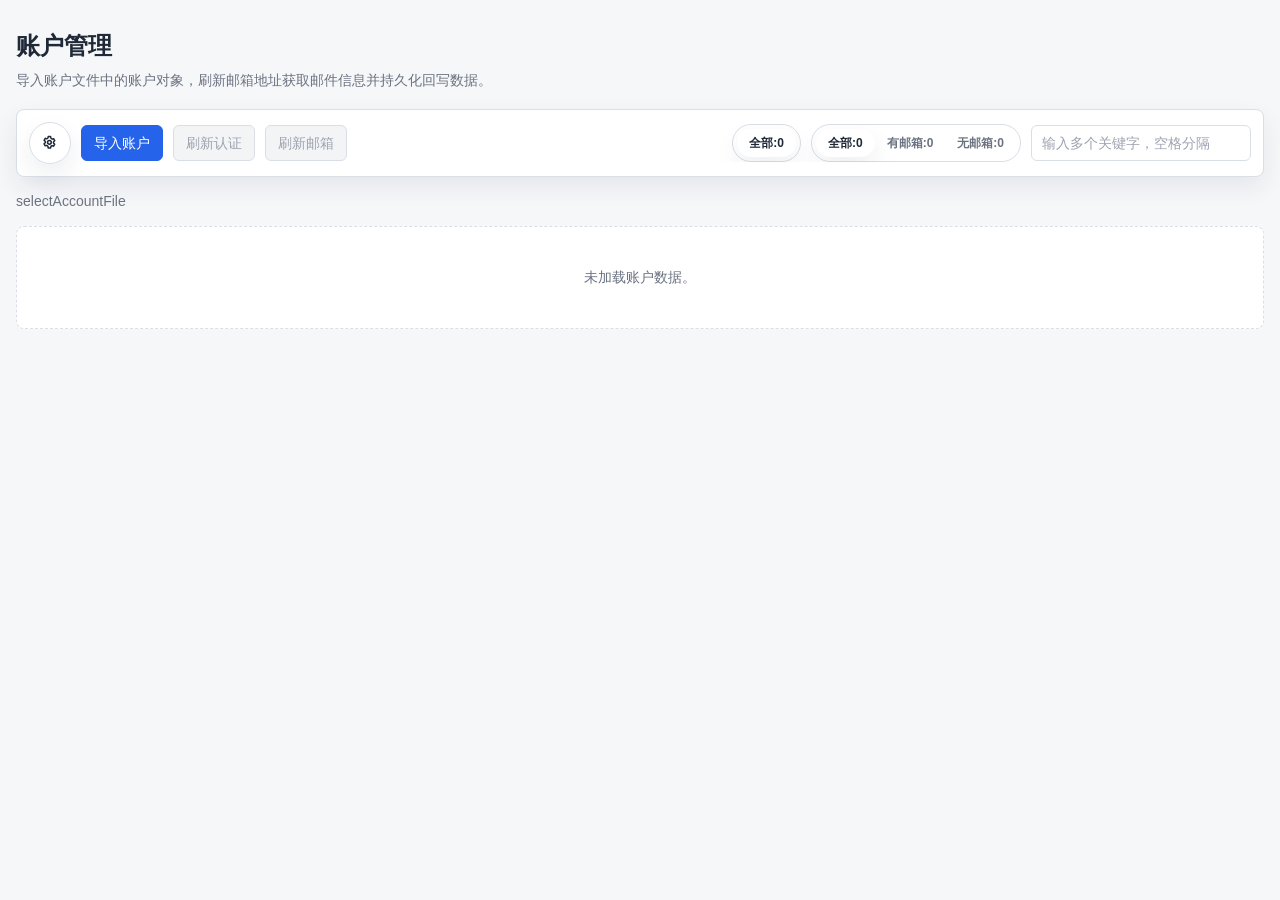
==== web/index.html @ 4b4b17c7 "init" ====
<!doctype html>
<html lang="zh-CN">
<head>
  <meta charset="utf-8">
  <meta name="viewport" content="width=device-width, initial-scale=1">
  <title>账户管理</title>
  <link rel="icon" type="image/svg+xml" href="data:image/svg+xml,%3Csvg%20xmlns%3D%22http%3A%2F%2Fwww.w3.org%2F2000%2Fsvg%22%20xmlns%3Axlink%3D%22http%3A%2F%2Fwww.w3.org%2F1999%2Fxlink%22%20aria-hidden%3D%22true%22%20role%3D%22img%22%20class%3D%22iconify%20iconify--logos%22%20width%3D%2231.88%22%20height%3D%2232%22%20preserveAspectRatio%3D%22xMidYMid%20meet%22%20viewBox%3D%220%200%20256%20257%22%3E%3Cdefs%3E%3ClinearGradient%20id%3D%22IconifyId1813088fe1fbc01fb466%22%20x1%3D%22-.828%25%22%20x2%3D%2257.636%25%22%20y1%3D%227.652%25%22%20y2%3D%2278.411%25%22%3E%3Cstop%20offset%3D%220%25%22%20stop-color%3D%22%2341D1FF%22%3E%3C%2Fstop%3E%3Cstop%20offset%3D%22100%25%22%20stop-color%3D%22%23BD34FE%22%3E%3C%2Fstop%3E%3C%2FlinearGradient%3E%3ClinearGradient%20id%3D%22IconifyId1813088fe1fbc01fb467%22%20x1%3D%2243.376%25%22%20x2%3D%2250.316%25%22%20y1%3D%222.242%25%22%20y2%3D%2289.03%25%22%3E%3Cstop%20offset%3D%220%25%22%20stop-color%3D%22%23FFEA83%22%3E%3C%2Fstop%3E%3Cstop%20offset%3D%228.333%25%22%20stop-color%3D%22%23FFDD35%22%3E%3C%2Fstop%3E%3Cstop%20offset%3D%22100%25%22%20stop-color%3D%22%23FFA800%22%3E%3C%2Fstop%3E%3C%2FlinearGradient%3E%3C%2Fdefs%3E%3Cpath%20fill%3D%22url(%23IconifyId1813088fe1fbc01fb466)%22%20d%3D%22M255.153%2037.938L134.897%20252.976c-2.483%204.44-8.862%204.466-11.382.048L.875%2037.958c-2.746-4.814%201.371-10.646%206.827-9.67l120.385%2021.517a6.537%206.537%200%200%200%202.322-.004l117.867-21.483c5.438-.991%209.574%204.796%206.877%209.62Z%22%3E%3C%2Fpath%3E%3Cpath%20fill%3D%22url(%23IconifyId1813088fe1fbc01fb467)%22%20d%3D%22M185.432.063L96.44%2017.501a3.268%203.268%200%200%200-2.634%203.014l-5.474%2092.456a3.268%203.268%200%200%200%203.997%203.378l24.777-5.718c2.318-.535%204.413%201.507%203.936%203.838l-7.361%2036.047c-.495%202.426%201.782%204.5%204.151%203.78l15.304-4.649c2.372-.72%204.652%201.36%204.15%203.788l-11.698%2056.621c-.732%203.542%203.979%205.473%205.943%202.437l1.313-2.028l72.516-144.72c1.215-2.423-.88-5.186-3.54-4.672l-25.505%204.922c-2.396.462-4.435-1.77-3.759-4.114l16.646-57.705c.677-2.35-1.37-4.583-3.769-4.113Z%22%3E%3C%2Fpath%3E%3C%2Fsvg%3E">
  <link rel="stylesheet" href="styles.css">
</head>
<body>
  <main class="page">
    <div class="topbar">
      <div>
        <div class="title-row">
          <h1 id="pageTitle">账户管理</h1>
        </div>
        <p id="pageSubtitle" class="subtitle">导入账户文件中的账户对象，刷新邮箱地址获取邮件信息并持久化回写数据。</p>
      </div>
    </div>

    <section class="toolbar" aria-label="操作栏">
      <div id="settingsWrap" class="settings-wrap">
        <button id="settingsBtn" class="settings-btn" type="button" aria-expanded="false" aria-controls="settingsPanel" aria-label="Settings" title="Settings">
          <svg class="settings-icon" viewBox="0 0 24 24" aria-hidden="true">
            <path d="M9.7 3.4 9.3 5a1.8 1.8 0 0 1-2.1 1.2l-1.6-.4-1.5 2.6 1.2 1.1a1.8 1.8 0 0 1 0 2.6l-1.2 1.1 1.5 2.6 1.6-.4A1.8 1.8 0 0 1 9.3 17l.4 1.6h3l.4-1.6a1.8 1.8 0 0 1 2.1-1.2l1.6.4 1.5-2.6-1.2-1.1a1.8 1.8 0 0 1 0-2.6l1.2-1.1-1.5-2.6-1.6.4A1.8 1.8 0 0 1 13.1 5l-.4-1.6h-3Z"></path>
            <circle cx="11.2" cy="11" r="2.5"></circle>
          </svg>
        </button>
        <div id="settingsPanel" class="settings-panel hidden" role="dialog" aria-labelledby="settingsPanelTitle" aria-hidden="true">
          <p id="settingsPanelTitle" class="settings-title">设置</p>
          <p id="accountFieldsTitle" class="settings-section-title">账户字段</p>
          <div class="account-fields-grid">
            <label class="settings-field" for="emailFieldInput">
              <span id="emailFieldLabel">邮箱字段</span>
              <input id="emailFieldInput" class="search-input" type="text" placeholder="email">
            </label>
            <label class="settings-field" for="passwordFieldInput">
              <span id="passwordFieldLabel">密码字段</span>
              <input id="passwordFieldInput" class="search-input" type="text" placeholder="password">
            </label>
            <label class="settings-field" for="mailboxUrlFieldInput">
              <span id="mailboxUrlFieldLabel">邮箱地址字段</span>
              <input id="mailboxUrlFieldInput" class="search-input" type="text" placeholder="mailbox_url">
            </label>
          </div>
        </div>
      </div>
      <button id="openFileBtn" class="primary" type="button">导入账户</button>
      <input id="fileInput" class="hidden" type="file">
      <button id="reloadFileBtn" type="button" disabled>刷新认证</button>
      <button id="refreshBtn" type="button" disabled>刷新邮箱</button>
      <div class="query-controls">
        <div id="statusFilter" class="segmented-control status-filter" role="group" aria-label="认证状态">
          <button class="segmented-option status-filter-option is-active" type="button" data-status-filter="all" aria-pressed="true">全部</button>
        </div>
        <div id="mailboxFilter" class="segmented-control mailbox-filter" role="group" aria-label="Mailbox filter">
          <button class="segmented-option mailbox-filter-option is-active" type="button" data-mailbox-filter="all" aria-pressed="true">全部</button>
          <button class="segmented-option mailbox-filter-option" type="button" data-mailbox-filter="with" aria-pressed="false">有邮箱</button>
          <button class="segmented-option mailbox-filter-option" type="button" data-mailbox-filter="without" aria-pressed="false">无邮箱</button>
        </div>
        <label class="field search-field" for="searchInput">
          <input id="searchInput" class="search-input" type="search" placeholder="输入多个关键字，空格分隔">
        </label>
      </div>
    </section>

    <div class="message-row">
      <p id="message" class="message">请选择账户文件。</p>
    </div>

    <section id="emptyState" class="empty">
      未加载账户数据。
    </section>

    <section id="tableShell" class="table-shell hidden" aria-label="账户邮件信息表格">
      <table>
        <colgroup>
          <col class="col-email">
          <col class="col-password">
          <col class="col-mail-info">
          <col class="col-auth-status">
          <col class="col-auth-status-msg">
          <col class="col-action">
        </colgroup>
        <thead>
          <tr>
            <th id="emailHeader">邮箱</th>
            <th id="passwordHeader">密码</th>
            <th id="mailInfoHeader">邮件主题 / UTC+8</th>
            <th id="authStatusHeader">认证状态</th>
            <th id="authDescriptionHeader">描述</th>
            <th id="actionsHeader">操作</th>
          </tr>
        </thead>
        <tbody id="accountRows"></tbody>
      </table>
    </section>
  </main>

  <script src="app.js"></script>
</body>
</html>
---- web/styles.css ----
:root {
      color-scheme: light;
      --bg: #f6f7f9;
      --panel: #ffffff;
      --text: #1f2937;
      --muted: #6b7280;
      --line: #d9dee7;
      --line-strong: #aeb8c8;
      --primary: #2563eb;
      --primary-dark: #1d4ed8;
      --success: #16803c;
      --warning: #a15c07;
      --danger: #b42318;
      --hover-bg: #f3f4f6;
      --disabled-bg: #f3f4f6;
      --disabled-text: #9ca3af;
      --input-bg: #ffffff;
      --table-head-bg: #f9fafb;
      --group-date-bg: #eaf4ff;
      --code-bg: #eef2ff;
      --code-text: #25337a;
      --control-bg: rgba(255, 255, 255, 0.88);
      --control-active-bg: #ffffff;
      --copy-bg: #f9fafb;
      --copy-hover-bg: #eef2f7;
      --login-line: #bfdbfe;
      --login-bg: #eff6ff;
      --login-hover-bg: #dbeafe;
      --mail-line: #bbf7d0;
      --mail-hover-line: #10b981;
      --mail-bg: #ecfdf5;
      --mail-hover-bg: #d1fae5;
      --shadow: 0 10px 24px rgba(28, 39, 60, 0.08);
    }

    :root[data-theme="dark"] {
      color-scheme: dark;
      --bg: #111827;
      --panel: #1f2937;
      --text: #f3f4f6;
      --muted: #a4adbb;
      --line: #374151;
      --line-strong: #64748b;
      --primary: #3b82f6;
      --primary-dark: #2563eb;
      --success: #4ade80;
      --warning: #fbbf24;
      --danger: #f87171;
      --hover-bg: #2b3647;
      --disabled-bg: #182131;
      --disabled-text: #6b7280;
      --input-bg: #111827;
      --table-head-bg: #182131;
      --group-date-bg: #17365d;
      --code-bg: #1e3a8a;
      --code-text: #dbeafe;
      --control-bg: rgba(31, 41, 55, 0.9);
      --control-active-bg: #374151;
      --copy-bg: #182131;
      --copy-hover-bg: #273449;
      --login-line: #2563eb;
      --login-bg: #172554;
      --login-hover-bg: #1e3a8a;
      --mail-line: #047857;
      --mail-hover-line: #10b981;
      --mail-bg: #052e2b;
      --mail-hover-bg: #064e3b;
      --shadow: 0 12px 28px rgba(0, 0, 0, 0.28);
    }

    * {
      box-sizing: border-box;
    }

    body {
      margin: 0;
      background: var(--bg);
      color: var(--text);
      font-family: -apple-system, BlinkMacSystemFont, "Segoe UI", sans-serif;
      font-size: 14px;
      line-height: 1.5;
    }

    button,
    input {
      font: inherit;
    }

    button {
      min-height: 36px;
      border: 1px solid var(--line);
      border-radius: 6px;
      background: var(--panel);
      color: var(--text);
      padding: 0 12px;
      cursor: pointer;
    }

    button:hover:not(:disabled) {
      border-color: var(--line-strong);
    }

    button:disabled {
      color: var(--disabled-text);
      cursor: not-allowed;
      background: var(--disabled-bg);
    }

    #refreshBtn.is-loading {
      display: inline-flex;
      align-items: center;
      gap: 8px;
    }

    #refreshBtn.is-loading::before {
      content: "";
      width: 12px;
      height: 12px;
      border: 2px solid currentColor;
      border-right-color: transparent;
      border-radius: 50%;
      animation: spin 0.8s linear infinite;
    }

    @keyframes spin {
      to {
        transform: rotate(360deg);
      }
    }

    .primary {
      background: var(--primary);
      border-color: var(--primary);
      color: #ffffff;
    }

    .primary:hover:not(:disabled) {
      background: var(--primary-dark);
      border-color: var(--primary-dark);
    }

    .page {
      width: min(1320px, calc(100% - 32px));
      margin: 0 auto;
      padding: 28px 0 40px;
    }

    .topbar {
      display: flex;
      align-items: flex-start;
      justify-content: space-between;
      gap: 18px;
      margin-bottom: 18px;
    }

    .title-row {
      display: flex;
      align-items: center;
      gap: 9px;
      margin-bottom: 6px;
    }

    h1 {
      margin: 0;
      font-size: 24px;
      font-weight: 700;
      letter-spacing: 0;
    }

    .cpa-btn {
      display: inline-flex;
      align-items: center;
      gap: 3px;
      min-height: 24px;
      padding: 0 8px;
      border-radius: 999px;
      color: var(--primary);
      border-color: var(--login-line);
      background: var(--login-bg);
      font-size: 12px;
      font-weight: 700;
      white-space: nowrap;
    }

    .cpa-icon {
      width: 14px;
      height: 14px;
      stroke: currentColor;
      stroke-width: 1.7;
      fill: none;
      stroke-linecap: round;
      stroke-linejoin: round;
      pointer-events: none;
    }

    .cpa-btn:hover:not(:disabled) {
      border-color: var(--primary);
      background: var(--login-hover-bg);
    }

    .subtitle {
      margin: 0;
      color: var(--muted);
    }

    .segmented-group {
      display: inline-flex;
      align-items: center;
      gap: 8px;
      color: var(--muted);
      font-size: 12px;
      font-weight: 700;
      white-space: nowrap;
    }

    .segmented-control {
      display: inline-flex;
      align-items: center;
      gap: 0;
      min-height: 42px;
      padding: 4px;
      border: 1px solid var(--line);
      border-radius: 999px;
      background: var(--control-bg);
      box-shadow: var(--shadow);
    }

    .settings-wrap {
      position: relative;
    }

    .settings-btn {
      display: inline-flex;
      align-items: center;
      justify-content: center;
      width: 42px;
      min-height: 42px;
      padding: 0;
      border-radius: 999px;
      background: var(--control-bg);
      box-shadow: var(--shadow);
    }

    .settings-btn.is-active {
      background: var(--control-active-bg);
    }

    .settings-icon {
      width: 18px;
      height: 18px;
      stroke: currentColor;
      stroke-width: 2;
      fill: none;
      stroke-linecap: round;
      stroke-linejoin: round;
      pointer-events: none;
    }

    .settings-panel {
      position: absolute;
      top: calc(100% + 10px);
      left: 0;
      right: auto;
      z-index: 20;
      padding: 14px;
      border: 1px solid var(--line);
      border-radius: 8px;
      background: var(--panel);
      box-shadow: var(--shadow);
    }

    .settings-title {
      margin: 0 0 12px;
      font-size: 14px;
      font-weight: 700;
    }

    .settings-field {
      display: block;
      margin-bottom: 10px;
      color: var(--muted);
      font-size: 12px;
      font-weight: 700;
    }

    .settings-field:last-child {
      margin-bottom: 0;
    }

    .settings-section-title {
      margin: 14px 0 12px;
      font-size: 14px;
      font-weight: 700;
    }

    .account-fields-grid {
      display: grid;
      grid-template-columns: repeat(3, 108px);
      gap: 8px;
      justify-content: start;
    }

    .settings-field .search-input {
      margin-top: 6px;
      font-size: 14px;
      font-weight: 400;
    }

    .segmented-option {
      min-width: 54px;
      min-height: 34px;
      border: 0;
      border-radius: 999px;
      background: transparent;
      color: var(--muted);
      font-weight: 700;
      padding: 0 14px;
    }

    .segmented-option:hover:not(:disabled) {
      border: 0;
      color: var(--text);
      background: var(--hover-bg);
    }

    .segmented-option.is-active {
      background: var(--control-active-bg);
      color: var(--text);
      box-shadow: var(--shadow);
    }

    .toolbar {
      display: flex;
      flex-wrap: wrap;
      align-items: center;
      gap: 10px;
      background: var(--panel);
      border: 1px solid var(--line);
      border-radius: 8px;
      padding: 12px;
      box-shadow: var(--shadow);
      margin-bottom: 14px;
    }

    .field {
      display: inline-flex;
      align-items: center;
      gap: 8px;
      color: var(--muted);
    }

    .field input[type="checkbox"] {
      width: 16px;
      height: 16px;
      margin: 0;
    }

    .search-field {
      flex: 0 1 220px;
      min-width: 200px;
      margin-left: 0;
    }

    .query-controls {
      display: flex;
      flex: 1 1 760px;
      align-items: center;
      justify-content: flex-end;
      gap: 10px;
      min-width: 0;
      margin-left: auto;
      overflow-x: auto;
    }

    .mailbox-filter,
    .status-filter {
      min-height: 36px;
      box-shadow: none;
    }

    .mailbox-filter .segmented-option,
    .status-filter .segmented-option {
      min-width: max-content;
      min-height: 28px;
      padding-inline: 12px;
      font-size: 12px;
      white-space: nowrap;
    }

    .search-input {
      width: 100%;
      min-height: 36px;
      border: 1px solid var(--line);
      border-radius: 6px;
      padding: 0 10px;
      color: var(--text);
      background: var(--input-bg);
    }

    .search-input::placeholder {
      color: var(--disabled-text);
    }

    .message {
      flex: 1 1 auto;
      min-height: 20px;
      min-width: 0;
      margin: 0;
      color: var(--muted);
    }

    .message-row {
      display: flex;
      align-items: center;
      justify-content: space-between;
      gap: 14px;
      margin-bottom: 14px;
      min-width: 0;
    }

    .message-status-summary {
      display: inline-flex;
      align-items: center;
      justify-content: flex-end;
      gap: 12px;
      flex: 0 0 auto;
      white-space: nowrap;
      color: var(--muted);
      font-size: 13px;
      font-weight: 700;
      line-height: 1;
    }

    .message-status-item {
      display: inline-flex;
      align-items: center;
      gap: 5px;
      color: var(--muted);
    }

    .message-status-dot {
      width: 7px;
      height: 7px;
      border-radius: 50%;
      background: var(--muted);
    }

    .message-status-item.ok {
      color: var(--success);
    }

    .message-status-item.ok .message-status-dot {
      background: var(--success);
    }

    .message-status-item.bad {
      color: var(--danger);
    }

    .message-status-item.bad .message-status-dot {
      background: var(--danger);
    }

    .message.error {
      color: var(--danger);
    }

    .message.success {
      color: var(--success);
    }

    .table-shell {
      overflow: auto;
      background: var(--panel);
      border: 1px solid var(--line);
      border-radius: 8px;
      box-shadow: var(--shadow);
    }

    table {
      width: 100%;
      min-width: 1280px;
      border-collapse: collapse;
      table-layout: fixed;
    }

    th,
    td {
      padding: 5px 12px;
      text-align: left;
      border-bottom: 1px solid var(--line);
      vertical-align: middle;
      white-space: nowrap;
    }

    th:nth-child(n+3),
    td:nth-child(n+3) {
      text-align: center;
    }

    .account-row.is-striped td {
      background: var(--copy-bg);
    }

    .col-email {
      width: 230px;
    }

    .col-password {
      width: 100px;
    }

    .col-mail-info {
      width: 280px;
    }

    .col-auth-status {
      width: 50px;
    }

    .col-auth-status-msg {
      width: 200px;
    }

    .col-action {
      width: 280px;
    }

    th {
      background: var(--table-head-bg);
      color: var(--text);
      font-size: 12px;
      font-weight: 700;
    }

    tr:last-child td {
      border-bottom: 0;
    }

    .code {
      display: inline-block;
      max-width: 82px;
      border-radius: 5px;
      padding: 3px 8px;
      background: var(--code-bg);
      color: var(--code-text);
      font-weight: 700;
      letter-spacing: 0;
      overflow: hidden;
      text-overflow: ellipsis;
      white-space: nowrap;
      vertical-align: middle;
    }

    .mail-info {
      display: grid;
      gap: 1px;
      min-width: 0;
      line-height: 1.25;
    }

    .mail-subject,
    .mail-time {
      overflow: hidden;
      text-overflow: ellipsis;
      white-space: nowrap;
    }

    .mail-subject {
      color: var(--text);
      font-weight: 600;
    }

    .mail-time {
      color: var(--muted);
      font-size: 12px;
    }

    .copy-cell {
      display: flex;
      align-items: center;
      gap: 8px;
      min-width: 0;
    }

    .copy-value {
      min-width: 0;
      overflow: hidden;
      text-overflow: ellipsis;
      white-space: nowrap;
    }

    .copy-btn {
      flex: 0 0 auto;
      display: inline-flex;
      align-items: center;
      justify-content: center;
      width: 28px;
      min-height: 26px;
      border-radius: 5px;
      padding: 0;
      background: var(--copy-bg);
      color: var(--text);
      font-size: 12px;
    }

    .copy-btn:hover:not(:disabled) {
      background: var(--copy-hover-bg);
    }

    .copy-btn.copy-btn-labeled {
      width: auto;
      gap: 5px;
      padding: 0 8px;
    }

    .copy-icon {
      width: 14px;
      height: 14px;
      stroke: currentColor;
      stroke-width: 2;
      fill: none;
      stroke-linecap: round;
      stroke-linejoin: round;
      pointer-events: none;
    }

    .status-cell {
      text-align: center;
    }

    .action-cell {
      text-align: center !important;
    }

    .action-buttons {
      display: flex;
      align-items: center;
      justify-content: center;
      gap: 6px;
      flex-wrap: wrap;
    }

    .login-btn,
    .mail-btn {
      min-height: 26px;
      padding: 0 10px;
    }

    .login-btn {
      color: var(--primary);
      border-color: var(--login-line);
      background: var(--login-bg);
    }

    .login-btn:hover:not(:disabled) {
      border-color: var(--primary);
      background: var(--login-hover-bg);
    }

    .mail-btn {
      color: var(--success);
      border-color: var(--mail-line);
      background: var(--mail-bg);
    }

    .mail-btn:hover:not(:disabled) {
      border-color: var(--mail-hover-line);
      background: var(--mail-hover-bg);
    }

    .status-text {
      display: inline-block;
      white-space: nowrap;
    }

    .auth-status-text {
      display: block;
      font-weight: 700;
    }

    .auth-status-message {
      display: block;
      margin-top: 3px;
      color: var(--muted);
      font-size: 11px;
      line-height: 1.3;
      overflow-wrap: anywhere;
    }

    .group-row td {
      padding: 6px 12px;
      background: var(--group-date-bg);
      color: var(--muted);
      font-size: 12px;
      font-weight: 700;
    }

    .group-content {
      display: flex;
      align-items: center;
      gap: 10px;
      min-width: 0;
      white-space: nowrap;
    }

    .group-summary {
      display: inline-flex;
      align-items: center;
      gap: 8px;
      color: var(--text);
      font-weight: 700;
    }

    .group-status-label {
      font-weight: 700;
      color: inherit;
    }

    .group-status-code {
      max-width: none;
      border: 1px solid transparent;
    }

    .group-status-code.ok {
      background: var(--mail-bg);
      border-color: var(--mail-line);
      color: var(--success);
    }

    .group-status-code.warn {
      background: rgba(251, 191, 36, 0.16);
      border-color: rgba(251, 191, 36, 0.42);
      color: var(--warning);
    }

    .group-status-code.bad {
      background: rgba(248, 113, 113, 0.16);
      border-color: rgba(248, 113, 113, 0.42);
      color: var(--danger);
    }

    .group-status-code.unchanged,
    .group-status-code.muted {
      background: var(--copy-hover-bg);
      border-color: var(--line);
      color: var(--muted);
    }

    .group-download-btn {
      min-height: 24px;
      padding: 0 8px;
      color: var(--primary);
      border-color: var(--login-line);
      background: var(--login-bg);
      font-size: 12px;
      font-weight: 700;
      white-space: nowrap;
    }

    .group-download-btn:hover:not(:disabled) {
      border-color: var(--primary);
      background: var(--login-hover-bg);
    }

    .no-results {
      padding: 28px 12px;
      text-align: center;
      color: var(--muted);
    }

    .muted {
      color: var(--muted);
    }

    .ok {
      color: var(--success);
    }

    .unchanged {
      color: var(--muted);
    }

    .warn {
      color: var(--warning);
    }

    .bad {
      color: var(--danger);
    }

    .empty {
      padding: 40px 20px;
      text-align: center;
      color: var(--muted);
      background: var(--panel);
      border: 1px dashed var(--line);
      border-radius: 8px;
    }

    .hidden {
      display: none;
    }

    @media (max-width: 760px) {
      .page {
        width: min(100% - 20px, 1320px);
        padding-top: 18px;
      }

      .topbar {
        display: block;
      }

      .settings-panel {
        left: 0;
        right: auto;
      }

      .account-fields-grid {
        grid-template-columns: 1fr;
      }

      .toolbar {
        align-items: stretch;
      }

      .message-row {
        align-items: flex-start;
        flex-direction: column;
      }

      .message-status-summary {
        flex-wrap: wrap;
        justify-content: flex-start;
      }

      .query-controls {
        width: 100%;
        flex-direction: column;
        align-items: stretch;
        margin-left: 0;
      }

      .toolbar > button,
      .toolbar .field {
        width: 100%;
        justify-content: center;
      }

      .toolbar .mailbox-filter,
      .toolbar .status-filter {
        width: 100%;
        justify-content: center;
      }
    }
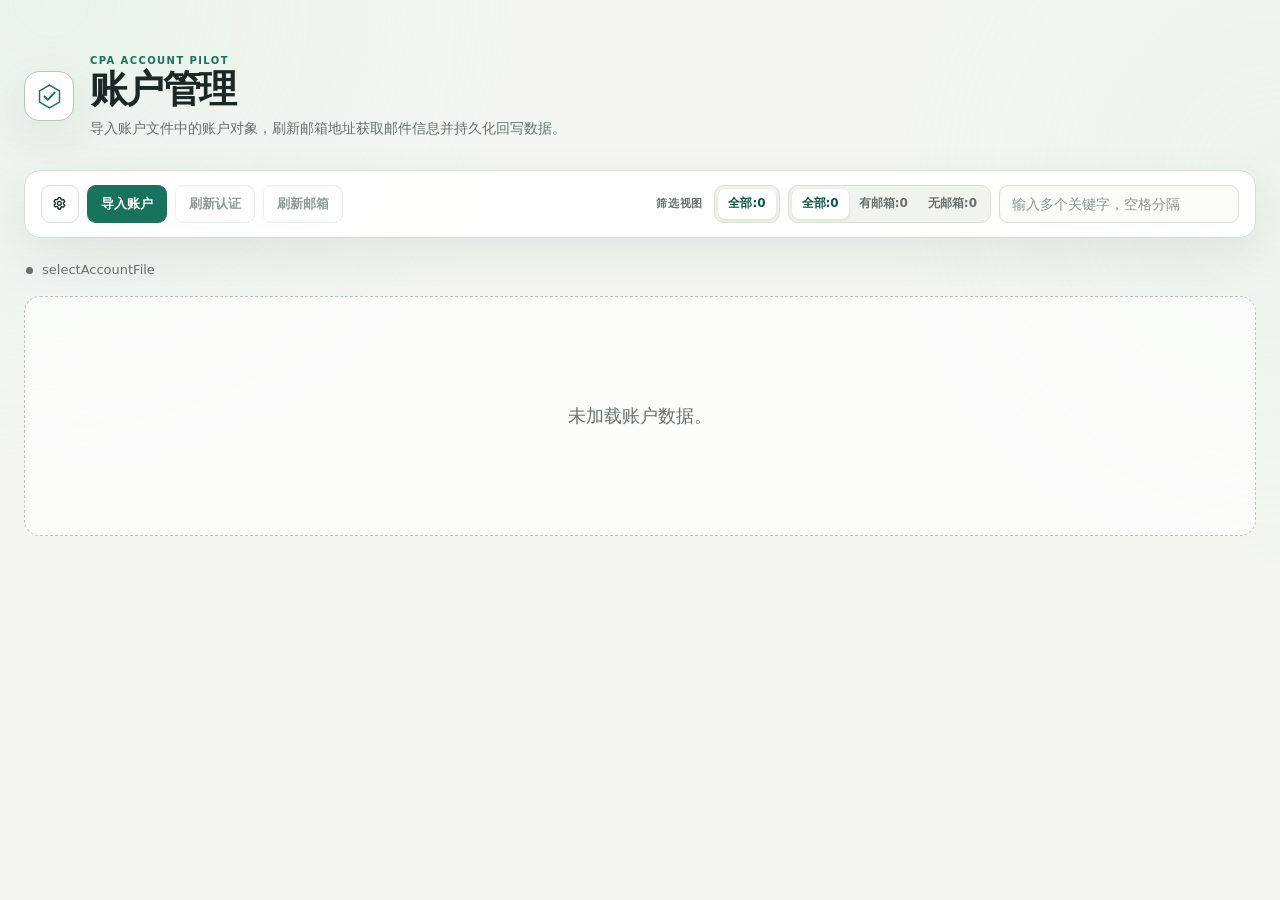
==== commit cd363c87: "init" ====
--- a/web/index.html
+++ b/web/index.html
@@ -10,16 +10,26 @@
 <body>
   <main class="page">
     <div class="topbar">
-      <div>
+      <div class="identity">
+        <div class="product-mark" aria-hidden="true">
+          <svg viewBox="0 0 32 32" fill="none">
+            <path d="M16 3.5 27 9.8v12.4L16 28.5 5 22.2V9.8L16 3.5Z" stroke="currentColor" stroke-width="1.6"/>
+            <path d="m10.5 16 3.6 3.7 7.5-8" stroke="currentColor" stroke-width="2.2" stroke-linecap="round" stroke-linejoin="round"/>
+          </svg>
+        </div>
+        <div>
         <div class="title-row">
+          <p class="eyebrow">CPA ACCOUNT PILOT</p>
           <h1 id="pageTitle">账户管理</h1>
         </div>
         <p id="pageSubtitle" class="subtitle">导入账户文件中的账户对象，刷新邮箱地址获取邮件信息并持久化回写数据。</p>
+        </div>
       </div>
     </div>
 
     <section class="toolbar" aria-label="操作栏">
-      <div id="settingsWrap" class="settings-wrap">
+      <div class="workflow-actions">
+        <div id="settingsWrap" class="settings-wrap">
         <button id="settingsBtn" class="settings-btn" type="button" aria-expanded="false" aria-controls="settingsPanel" aria-label="Settings" title="Settings">
           <svg class="settings-icon" viewBox="0 0 24 24" aria-hidden="true">
             <path d="M9.7 3.4 9.3 5a1.8 1.8 0 0 1-2.1 1.2l-1.6-.4-1.5 2.6 1.2 1.1a1.8 1.8 0 0 1 0 2.6l-1.2 1.1 1.5 2.6 1.6-.4A1.8 1.8 0 0 1 9.3 17l.4 1.6h3l.4-1.6a1.8 1.8 0 0 1 2.1-1.2l1.6.4 1.5-2.6-1.2-1.1a1.8 1.8 0 0 1 0-2.6l1.2-1.1-1.5-2.6-1.6.4A1.8 1.8 0 0 1 13.1 5l-.4-1.6h-3Z"></path>
@@ -45,11 +55,13 @@
           </div>
         </div>
       </div>
-      <button id="openFileBtn" class="primary" type="button">导入账户</button>
-      <input id="fileInput" class="hidden" type="file">
-      <button id="reloadFileBtn" type="button" disabled>刷新认证</button>
-      <button id="refreshBtn" type="button" disabled>刷新邮箱</button>
+        <button id="openFileBtn" class="primary" type="button">导入账户</button>
+        <input id="fileInput" class="hidden" type="file">
+        <button id="reloadFileBtn" type="button" disabled>刷新认证</button>
+        <button id="refreshBtn" type="button" disabled>刷新邮箱</button>
+      </div>
       <div class="query-controls">
+        <span class="filter-label">筛选视图</span>
         <div id="statusFilter" class="segmented-control status-filter" role="group" aria-label="认证状态">
           <button class="segmented-option status-filter-option is-active" type="button" data-status-filter="all" aria-pressed="true">全部</button>
         </div>
@@ -64,7 +76,8 @@
       </div>
     </section>
 
-    <div class="message-row">
+    <div class="message-row" role="status" aria-live="polite">
+      <span class="message-indicator" aria-hidden="true"></span>
       <p id="message" class="message">请选择账户文件。</p>
     </div>
 
@@ -80,6 +93,7 @@
           <col class="col-mail-info">
           <col class="col-auth-status">
           <col class="col-auth-status-msg">
+          <col class="col-auth-meta">
           <col class="col-action">
         </colgroup>
         <thead>
@@ -89,6 +103,7 @@
             <th id="mailInfoHeader">邮件主题 / UTC+8</th>
             <th id="authStatusHeader">认证状态</th>
             <th id="authDescriptionHeader">描述</th>
+            <th id="authMetaHeader">账户信息</th>
             <th id="actionsHeader">操作</th>
           </tr>
         </thead>
--- a/web/styles.css
+++ b/web/styles.css
@@ -1,856 +1,113 @@
-    :root {
-      color-scheme: light;
-      --bg: #f6f7f9;
-      --panel: #ffffff;
-      --text: #1f2937;
-      --muted: #6b7280;
-      --line: #d9dee7;
-      --line-strong: #aeb8c8;
-      --primary: #2563eb;
-      --primary-dark: #1d4ed8;
-      --success: #16803c;
-      --warning: #a15c07;
-      --danger: #b42318;
-      --hover-bg: #f3f4f6;
-      --disabled-bg: #f3f4f6;
-      --disabled-text: #9ca3af;
-      --input-bg: #ffffff;
-      --table-head-bg: #f9fafb;
-      --group-date-bg: #eaf4ff;
-      --code-bg: #eef2ff;
-      --code-text: #25337a;
-      --control-bg: rgba(255, 255, 255, 0.88);
-      --control-active-bg: #ffffff;
-      --copy-bg: #f9fafb;
-      --copy-hover-bg: #eef2f7;
-      --login-line: #bfdbfe;
-      --login-bg: #eff6ff;
-      --login-hover-bg: #dbeafe;
-      --mail-line: #bbf7d0;
-      --mail-hover-line: #10b981;
-      --mail-bg: #ecfdf5;
-      --mail-hover-bg: #d1fae5;
-      --shadow: 0 10px 24px rgba(28, 39, 60, 0.08);
-    }
+:root {
+  color-scheme: light;
+  --canvas: #f5f6f3;
+  --surface: #ffffff;
+  --surface-muted: #f1f3ef;
+  --ink: #1c2825;
+  --ink-soft: #66716d;
+  --border: #d8ddd7;
+  --border-strong: #b8c4bc;
+  --accent: #17735b;
+  --accent-deep: #0e5945;
+  --accent-pale: #e4f1ea;
+  --success: #16805d;
+  --warning: #a36318;
+  --danger: #bd4236;
+  --input: #fbfcfa;
+  --stripe: #fafbf9;
+  --shadow: 0 18px 50px rgba(31, 47, 39, .08);
+}
 
-    :root[data-theme="dark"] {
-      color-scheme: dark;
-      --bg: #111827;
-      --panel: #1f2937;
-      --text: #f3f4f6;
-      --muted: #a4adbb;
-      --line: #374151;
-      --line-strong: #64748b;
-      --primary: #3b82f6;
-      --primary-dark: #2563eb;
-      --success: #4ade80;
-      --warning: #fbbf24;
-      --danger: #f87171;
-      --hover-bg: #2b3647;
-      --disabled-bg: #182131;
-      --disabled-text: #6b7280;
-      --input-bg: #111827;
-      --table-head-bg: #182131;
-      --group-date-bg: #17365d;
-      --code-bg: #1e3a8a;
-      --code-text: #dbeafe;
-      --control-bg: rgba(31, 41, 55, 0.9);
-      --control-active-bg: #374151;
-      --copy-bg: #182131;
-      --copy-hover-bg: #273449;
-      --login-line: #2563eb;
-      --login-bg: #172554;
-      --login-hover-bg: #1e3a8a;
-      --mail-line: #047857;
-      --mail-hover-line: #10b981;
-      --mail-bg: #052e2b;
-      --mail-hover-bg: #064e3b;
-      --shadow: 0 12px 28px rgba(0, 0, 0, 0.28);
-    }
+:root[data-theme="dark"] {
+  color-scheme: dark;
+  --canvas: #121a17;
+  --surface: #19231f;
+  --surface-muted: #202d27;
+  --ink: #edf4ef;
+  --ink-soft: #aebbb3;
+  --border: #34443c;
+  --border-strong: #53665b;
+  --accent: #65c69e;
+  --accent-deep: #89dcb7;
+  --accent-pale: #173b2d;
+  --success: #71d8ad;
+  --warning: #f3bb63;
+  --danger: #ff9388;
+  --input: #151e1a;
+  --stripe: #1c2822;
+  --shadow: 0 18px 50px rgba(0, 0, 0, .25);
+}
 
-    * {
-      box-sizing: border-box;
-    }
+* { box-sizing: border-box; }
+body { min-width: 320px; margin: 0; background: var(--canvas); color: var(--ink); font-family: Inter, ui-sans-serif, system-ui, -apple-system, BlinkMacSystemFont, "Segoe UI", sans-serif; font-size: 14px; line-height: 1.45; }
+body::before { position: fixed; z-index: -1; inset: 0; content: ""; opacity: .65; background: radial-gradient(circle at 4% 0%, var(--accent-pale), transparent 30rem), radial-gradient(circle at 100% 20%, color-mix(in srgb, var(--accent-pale) 65%, transparent), transparent 25rem); }
+button, input { font: inherit; }
+button { cursor: pointer; }
+button:focus-visible, input:focus-visible { outline: 3px solid color-mix(in srgb, var(--accent) 35%, transparent); outline-offset: 2px; }
+button:disabled { cursor: not-allowed; opacity: .48; }
 
-    body {
-      margin: 0;
-      background: var(--bg);
-      color: var(--text);
-      font-family: -apple-system, BlinkMacSystemFont, "Segoe UI", sans-serif;
-      font-size: 14px;
-      line-height: 1.5;
-    }
+.page { width: min(1480px, calc(100% - 48px)); margin: 0 auto; padding: 52px 0 58px; }
+.topbar { display: flex; align-items: center; min-height: 88px; margin-bottom: 30px; }
+.identity { display: flex; align-items: center; gap: 16px; }
+.product-mark { display: grid; width: 50px; height: 50px; place-items: center; color: var(--accent); border: 1px solid var(--border-strong); border-radius: 15px; background: var(--surface); box-shadow: var(--shadow); }
+.product-mark svg { width: 29px; height: 29px; }
+.eyebrow { margin: 0 0 2px; color: var(--accent); font-size: 10px; font-weight: 800; letter-spacing: .14em; }
+.title-row { display: block; }
+h1 { margin: 0; font-family: ui-serif, Georgia, Cambria, "Times New Roman", serif; font-size: clamp(28px, 4vw, 38px); font-weight: 600; letter-spacing: -.045em; line-height: 1.05; }
+.subtitle { max-width: 680px; margin: 8px 0 0; color: var(--ink-soft); }
 
-    button,
-    input {
-      font: inherit;
-    }
+.toolbar { display: flex; align-items: center; justify-content: space-between; gap: 20px; margin-bottom: 16px; padding: 14px 16px; border: 1px solid var(--border); border-radius: 16px; background: color-mix(in srgb, var(--surface) 93%, transparent); box-shadow: var(--shadow); }
+.workflow-actions, .query-controls { display: flex; align-items: center; gap: 8px; min-width: 0; }
+.workflow-actions { flex: 0 0 auto; }
+.query-controls { flex: 1 1 auto; justify-content: flex-end; }
+.filter-label { margin-right: 3px; color: var(--ink-soft); font-size: 11px; font-weight: 800; letter-spacing: .08em; white-space: nowrap; }
+button { min-height: 38px; padding: 0 13px; color: var(--ink); border: 1px solid var(--border); border-radius: 9px; background: var(--surface); font-size: 13px; font-weight: 700; transition: background .16s ease, border-color .16s ease, transform .16s ease; }
+button:hover:not(:disabled) { border-color: var(--border-strong); background: var(--surface-muted); }
+button:active:not(:disabled) { transform: translateY(1px); }
+.primary { color: #fff; border-color: var(--accent); background: var(--accent); }
+.primary:hover:not(:disabled) { border-color: var(--accent-deep); background: var(--accent-deep); }
 
-    button {
-      min-height: 36px;
-      border: 1px solid var(--line);
-      border-radius: 6px;
-      background: var(--panel);
-      color: var(--text);
-      padding: 0 12px;
-      cursor: pointer;
-    }
+.settings-wrap { position: relative; }
+.settings-btn { display: inline-grid; width: 38px; min-height: 38px; padding: 0; place-items: center; }
+.settings-btn.is-active { color: var(--accent); border-color: var(--accent); background: var(--accent-pale); }
+.settings-icon { width: 18px; height: 18px; fill: none; stroke: currentColor; stroke-linecap: round; stroke-linejoin: round; stroke-width: 1.8; pointer-events: none; }
+.settings-panel { position: absolute; z-index: 20; top: calc(100% + 10px); left: 0; width: min(390px, calc(100vw - 40px)); padding: 18px; border: 1px solid var(--border); border-radius: 14px; background: var(--surface); box-shadow: var(--shadow); }
+.settings-title { margin: 0; font-family: ui-serif, Georgia, serif; font-size: 19px; font-weight: 600; }
+.settings-section-title { margin: 18px 0 10px; color: var(--ink-soft); font-size: 11px; font-weight: 800; letter-spacing: .08em; text-transform: uppercase; }
+.account-fields-grid { display: grid; grid-template-columns: repeat(3, 1fr); gap: 8px; }
+.settings-field { display: grid; gap: 6px; color: var(--ink-soft); font-size: 12px; font-weight: 700; }
 
-    button:hover:not(:disabled) {
-      border-color: var(--line-strong);
-    }
+.segmented-control { display: inline-flex; min-height: 38px; padding: 3px; border: 1px solid var(--border); border-radius: 10px; background: var(--surface-muted); }
+.segmented-option { min-width: auto; min-height: 30px; padding: 0 10px; border: 0; border-radius: 7px; background: transparent; color: var(--ink-soft); font-size: 12px; font-weight: 700; white-space: nowrap; }
+.segmented-option:hover:not(:disabled) { color: var(--ink); border: 0; background: color-mix(in srgb, var(--surface) 70%, transparent); }
+.segmented-option.is-active { color: var(--accent-deep); background: var(--surface); box-shadow: 0 1px 3px rgba(28, 40, 37, .12); }
+.search-field { flex: 0 1 240px; min-width: 190px; }
+.search-input { width: 100%; min-height: 38px; padding: 0 12px; color: var(--ink); border: 1px solid var(--border); border-radius: 9px; background: var(--input); }
+.search-input::placeholder { color: var(--ink-soft); opacity: .75; }
 
-    button:disabled {
-      color: var(--disabled-text);
-      cursor: not-allowed;
-      background: var(--disabled-bg);
-    }
+.message-row { display: flex; align-items: center; gap: 9px; min-height: 32px; margin: 0 2px 10px; }
+.message-indicator { width: 7px; height: 7px; flex: 0 0 auto; border-radius: 50%; background: var(--ink-soft); }
+.message { min-width: 0; margin: 0; color: var(--ink-soft); font-size: 13px; }
+.message.success { color: var(--success); }.message.error { color: var(--danger); }
+.message-row:has(.message.success) .message-indicator { background: var(--success); }.message-row:has(.message.error) .message-indicator { background: var(--danger); }
 
-    #refreshBtn.is-loading {
-      display: inline-flex;
-      align-items: center;
-      gap: 8px;
-    }
+.table-shell { overflow: auto; border: 1px solid var(--border); border-radius: 16px; background: var(--surface); box-shadow: var(--shadow); }
+table { width: 100%; min-width: 1420px; border-collapse: collapse; table-layout: fixed; }
+th, td { padding: 12px 14px; text-align: left; border-bottom: 1px solid var(--border); vertical-align: middle; }
+th { position: sticky; z-index: 2; top: 0; color: var(--ink-soft); background: var(--surface); font-size: 10px; font-weight: 800; letter-spacing: .08em; text-transform: uppercase; }
+th:nth-child(n+3), td:nth-child(n+3) { text-align: center; }
+tbody .account-row:hover td { background: color-mix(in srgb, var(--accent-pale) 55%, var(--surface)); }
+.account-row.is-striped td { background: var(--stripe); }
+tr:last-child td { border-bottom: 0; }
+.col-email { width: 235px; }.col-password { width: 132px; }.col-mail-info { width: 285px; }.col-auth-status { width: 82px; }.col-auth-status-msg { width: 220px; }.col-auth-meta { width: 240px; }.col-action { width: 270px; }
 
-    #refreshBtn.is-loading::before {
-      content: "";
-      width: 12px;
-      height: 12px;
-      border: 2px solid currentColor;
-      border-right-color: transparent;
-      border-radius: 50%;
-      animation: spin 0.8s linear infinite;
-    }
-
-    @keyframes spin {
-      to {
-        transform: rotate(360deg);
-      }
-    }
-
-    .primary {
-      background: var(--primary);
-      border-color: var(--primary);
-      color: #ffffff;
-    }
-
-    .primary:hover:not(:disabled) {
-      background: var(--primary-dark);
-      border-color: var(--primary-dark);
-    }
-
-    .page {
-      width: min(1320px, calc(100% - 32px));
-      margin: 0 auto;
-      padding: 28px 0 40px;
-    }
-
-    .topbar {
-      display: flex;
-      align-items: flex-start;
-      justify-content: space-between;
-      gap: 18px;
-      margin-bottom: 18px;
-    }
-
-    .title-row {
-      display: flex;
-      align-items: center;
-      gap: 9px;
-      margin-bottom: 6px;
-    }
-
-    h1 {
-      margin: 0;
-      font-size: 24px;
-      font-weight: 700;
-      letter-spacing: 0;
-    }
-
-    .cpa-btn {
-      display: inline-flex;
-      align-items: center;
-      gap: 3px;
-      min-height: 24px;
-      padding: 0 8px;
-      border-radius: 999px;
-      color: var(--primary);
-      border-color: var(--login-line);
-      background: var(--login-bg);
-      font-size: 12px;
-      font-weight: 700;
-      white-space: nowrap;
-    }
-
-    .cpa-icon {
-      width: 14px;
-      height: 14px;
-      stroke: currentColor;
-      stroke-width: 1.7;
-      fill: none;
-      stroke-linecap: round;
-      stroke-linejoin: round;
-      pointer-events: none;
-    }
-
-    .cpa-btn:hover:not(:disabled) {
-      border-color: var(--primary);
-      background: var(--login-hover-bg);
-    }
-
-    .subtitle {
-      margin: 0;
-      color: var(--muted);
-    }
-
-    .segmented-group {
-      display: inline-flex;
-      align-items: center;
-      gap: 8px;
-      color: var(--muted);
-      font-size: 12px;
-      font-weight: 700;
-      white-space: nowrap;
-    }
-
-    .segmented-control {
-      display: inline-flex;
-      align-items: center;
-      gap: 0;
-      min-height: 42px;
-      padding: 4px;
-      border: 1px solid var(--line);
-      border-radius: 999px;
-      background: var(--control-bg);
-      box-shadow: var(--shadow);
-    }
-
-    .settings-wrap {
-      position: relative;
-    }
-
-    .settings-btn {
-      display: inline-flex;
-      align-items: center;
-      justify-content: center;
-      width: 42px;
-      min-height: 42px;
-      padding: 0;
-      border-radius: 999px;
-      background: var(--control-bg);
-      box-shadow: var(--shadow);
-    }
-
-    .settings-btn.is-active {
-      background: var(--control-active-bg);
-    }
-
-    .settings-icon {
-      width: 18px;
-      height: 18px;
-      stroke: currentColor;
-      stroke-width: 2;
-      fill: none;
-      stroke-linecap: round;
-      stroke-linejoin: round;
-      pointer-events: none;
-    }
-
-    .settings-panel {
-      position: absolute;
-      top: calc(100% + 10px);
-      left: 0;
-      right: auto;
-      z-index: 20;
-      padding: 14px;
-      border: 1px solid var(--line);
-      border-radius: 8px;
-      background: var(--panel);
-      box-shadow: var(--shadow);
-    }
-
-    .settings-title {
-      margin: 0 0 12px;
-      font-size: 14px;
-      font-weight: 700;
-    }
-
-    .settings-field {
-      display: block;
-      margin-bottom: 10px;
-      color: var(--muted);
-      font-size: 12px;
-      font-weight: 700;
-    }
-
-    .settings-field:last-child {
-      margin-bottom: 0;
-    }
-
-    .settings-section-title {
-      margin: 14px 0 12px;
-      font-size: 14px;
-      font-weight: 700;
-    }
-
-    .account-fields-grid {
-      display: grid;
-      grid-template-columns: repeat(3, 108px);
-      gap: 8px;
-      justify-content: start;
-    }
-
-    .settings-field .search-input {
-      margin-top: 6px;
-      font-size: 14px;
-      font-weight: 400;
-    }
-
-    .segmented-option {
-      min-width: 54px;
-      min-height: 34px;
-      border: 0;
-      border-radius: 999px;
-      background: transparent;
-      color: var(--muted);
-      font-weight: 700;
-      padding: 0 14px;
-    }
-
-    .segmented-option:hover:not(:disabled) {
-      border: 0;
-      color: var(--text);
-      background: var(--hover-bg);
-    }
-
-    .segmented-option.is-active {
-      background: var(--control-active-bg);
-      color: var(--text);
-      box-shadow: var(--shadow);
-    }
-
-    .toolbar {
-      display: flex;
-      flex-wrap: wrap;
-      align-items: center;
-      gap: 10px;
-      background: var(--panel);
-      border: 1px solid var(--line);
-      border-radius: 8px;
-      padding: 12px;
-      box-shadow: var(--shadow);
-      margin-bottom: 14px;
-    }
-
-    .field {
-      display: inline-flex;
-      align-items: center;
-      gap: 8px;
-      color: var(--muted);
-    }
-
-    .field input[type="checkbox"] {
-      width: 16px;
-      height: 16px;
-      margin: 0;
-    }
-
-    .search-field {
-      flex: 0 1 220px;
-      min-width: 200px;
-      margin-left: 0;
-    }
-
-    .query-controls {
-      display: flex;
-      flex: 1 1 760px;
-      align-items: center;
-      justify-content: flex-end;
-      gap: 10px;
-      min-width: 0;
-      margin-left: auto;
-      overflow-x: auto;
-    }
-
-    .mailbox-filter,
-    .status-filter {
-      min-height: 36px;
-      box-shadow: none;
-    }
-
-    .mailbox-filter .segmented-option,
-    .status-filter .segmented-option {
-      min-width: max-content;
-      min-height: 28px;
-      padding-inline: 12px;
-      font-size: 12px;
-      white-space: nowrap;
-    }
-
-    .search-input {
-      width: 100%;
-      min-height: 36px;
-      border: 1px solid var(--line);
-      border-radius: 6px;
-      padding: 0 10px;
-      color: var(--text);
-      background: var(--input-bg);
-    }
-
-    .search-input::placeholder {
-      color: var(--disabled-text);
-    }
-
-    .message {
-      flex: 1 1 auto;
-      min-height: 20px;
-      min-width: 0;
-      margin: 0;
-      color: var(--muted);
-    }
-
-    .message-row {
-      display: flex;
-      align-items: center;
-      justify-content: space-between;
-      gap: 14px;
-      margin-bottom: 14px;
-      min-width: 0;
-    }
-
-    .message-status-summary {
-      display: inline-flex;
-      align-items: center;
-      justify-content: flex-end;
-      gap: 12px;
-      flex: 0 0 auto;
-      white-space: nowrap;
-      color: var(--muted);
-      font-size: 13px;
-      font-weight: 700;
-      line-height: 1;
-    }
-
-    .message-status-item {
-      display: inline-flex;
-      align-items: center;
-      gap: 5px;
-      color: var(--muted);
-    }
-
-    .message-status-dot {
-      width: 7px;
-      height: 7px;
-      border-radius: 50%;
-      background: var(--muted);
-    }
-
-    .message-status-item.ok {
-      color: var(--success);
-    }
-
-    .message-status-item.ok .message-status-dot {
-      background: var(--success);
-    }
-
-    .message-status-item.bad {
-      color: var(--danger);
-    }
-
-    .message-status-item.bad .message-status-dot {
-      background: var(--danger);
-    }
-
-    .message.error {
-      color: var(--danger);
-    }
-
-    .message.success {
-      color: var(--success);
-    }
-
-    .table-shell {
-      overflow: auto;
-      background: var(--panel);
-      border: 1px solid var(--line);
-      border-radius: 8px;
-      box-shadow: var(--shadow);
-    }
-
-    table {
-      width: 100%;
-      min-width: 1280px;
-      border-collapse: collapse;
-      table-layout: fixed;
-    }
-
-    th,
-    td {
-      padding: 5px 12px;
-      text-align: left;
-      border-bottom: 1px solid var(--line);
-      vertical-align: middle;
-      white-space: nowrap;
-    }
-
-    th:nth-child(n+3),
-    td:nth-child(n+3) {
-      text-align: center;
-    }
-
-    .account-row.is-striped td {
-      background: var(--copy-bg);
-    }
-
-    .col-email {
-      width: 230px;
-    }
-
-    .col-password {
-      width: 100px;
-    }
-
-    .col-mail-info {
-      width: 280px;
-    }
-
-    .col-auth-status {
-      width: 50px;
-    }
-
-    .col-auth-status-msg {
-      width: 200px;
-    }
-
-    .col-action {
-      width: 280px;
-    }
-
-    th {
-      background: var(--table-head-bg);
-      color: var(--text);
-      font-size: 12px;
-      font-weight: 700;
-    }
-
-    tr:last-child td {
-      border-bottom: 0;
-    }
-
-    .code {
-      display: inline-block;
-      max-width: 82px;
-      border-radius: 5px;
-      padding: 3px 8px;
-      background: var(--code-bg);
-      color: var(--code-text);
-      font-weight: 700;
-      letter-spacing: 0;
-      overflow: hidden;
-      text-overflow: ellipsis;
-      white-space: nowrap;
-      vertical-align: middle;
-    }
-
-    .mail-info {
-      display: grid;
-      gap: 1px;
-      min-width: 0;
-      line-height: 1.25;
-    }
-
-    .mail-subject,
-    .mail-time {
-      overflow: hidden;
-      text-overflow: ellipsis;
-      white-space: nowrap;
-    }
-
-    .mail-subject {
-      color: var(--text);
-      font-weight: 600;
-    }
-
-    .mail-time {
-      color: var(--muted);
-      font-size: 12px;
-    }
-
-    .copy-cell {
-      display: flex;
-      align-items: center;
-      gap: 8px;
-      min-width: 0;
-    }
-
-    .copy-value {
-      min-width: 0;
-      overflow: hidden;
-      text-overflow: ellipsis;
-      white-space: nowrap;
-    }
-
-    .copy-btn {
-      flex: 0 0 auto;
-      display: inline-flex;
-      align-items: center;
-      justify-content: center;
-      width: 28px;
-      min-height: 26px;
-      border-radius: 5px;
-      padding: 0;
-      background: var(--copy-bg);
-      color: var(--text);
-      font-size: 12px;
-    }
-
-    .copy-btn:hover:not(:disabled) {
-      background: var(--copy-hover-bg);
-    }
-
-    .copy-btn.copy-btn-labeled {
-      width: auto;
-      gap: 5px;
-      padding: 0 8px;
-    }
-
-    .copy-icon {
-      width: 14px;
-      height: 14px;
-      stroke: currentColor;
-      stroke-width: 2;
-      fill: none;
-      stroke-linecap: round;
-      stroke-linejoin: round;
-      pointer-events: none;
-    }
-
-    .status-cell {
-      text-align: center;
-    }
-
-    .action-cell {
-      text-align: center !important;
-    }
-
-    .action-buttons {
-      display: flex;
-      align-items: center;
-      justify-content: center;
-      gap: 6px;
-      flex-wrap: wrap;
-    }
-
-    .login-btn,
-    .mail-btn {
-      min-height: 26px;
-      padding: 0 10px;
-    }
-
-    .login-btn {
-      color: var(--primary);
-      border-color: var(--login-line);
-      background: var(--login-bg);
-    }
-
-    .login-btn:hover:not(:disabled) {
-      border-color: var(--primary);
-      background: var(--login-hover-bg);
-    }
-
-    .mail-btn {
-      color: var(--success);
-      border-color: var(--mail-line);
-      background: var(--mail-bg);
-    }
-
-    .mail-btn:hover:not(:disabled) {
-      border-color: var(--mail-hover-line);
-      background: var(--mail-hover-bg);
-    }
-
-    .status-text {
-      display: inline-block;
-      white-space: nowrap;
-    }
-
-    .auth-status-text {
-      display: block;
-      font-weight: 700;
-    }
-
-    .auth-status-message {
-      display: block;
-      margin-top: 3px;
-      color: var(--muted);
-      font-size: 11px;
-      line-height: 1.3;
-      overflow-wrap: anywhere;
-    }
-
-    .group-row td {
-      padding: 6px 12px;
-      background: var(--group-date-bg);
-      color: var(--muted);
-      font-size: 12px;
-      font-weight: 700;
-    }
-
-    .group-content {
-      display: flex;
-      align-items: center;
-      gap: 10px;
-      min-width: 0;
-      white-space: nowrap;
-    }
-
-    .group-summary {
-      display: inline-flex;
-      align-items: center;
-      gap: 8px;
-      color: var(--text);
-      font-weight: 700;
-    }
-
-    .group-status-label {
-      font-weight: 700;
-      color: inherit;
-    }
-
-    .group-status-code {
-      max-width: none;
-      border: 1px solid transparent;
-    }
-
-    .group-status-code.ok {
-      background: var(--mail-bg);
-      border-color: var(--mail-line);
-      color: var(--success);
-    }
-
-    .group-status-code.warn {
-      background: rgba(251, 191, 36, 0.16);
-      border-color: rgba(251, 191, 36, 0.42);
-      color: var(--warning);
-    }
-
-    .group-status-code.bad {
-      background: rgba(248, 113, 113, 0.16);
-      border-color: rgba(248, 113, 113, 0.42);
-      color: var(--danger);
-    }
-
-    .group-status-code.unchanged,
-    .group-status-code.muted {
-      background: var(--copy-hover-bg);
-      border-color: var(--line);
-      color: var(--muted);
-    }
-
-    .group-download-btn {
-      min-height: 24px;
-      padding: 0 8px;
-      color: var(--primary);
-      border-color: var(--login-line);
-      background: var(--login-bg);
-      font-size: 12px;
-      font-weight: 700;
-      white-space: nowrap;
-    }
-
-    .group-download-btn:hover:not(:disabled) {
-      border-color: var(--primary);
-      background: var(--login-hover-bg);
-    }
-
-    .no-results {
-      padding: 28px 12px;
-      text-align: center;
-      color: var(--muted);
-    }
-
-    .muted {
-      color: var(--muted);
-    }
-
-    .ok {
-      color: var(--success);
-    }
-
-    .unchanged {
-      color: var(--muted);
-    }
-
-    .warn {
-      color: var(--warning);
-    }
-
-    .bad {
-      color: var(--danger);
-    }
-
-    .empty {
-      padding: 40px 20px;
-      text-align: center;
-      color: var(--muted);
-      background: var(--panel);
-      border: 1px dashed var(--line);
-      border-radius: 8px;
-    }
-
-    .hidden {
-      display: none;
-    }
-
-    @media (max-width: 760px) {
-      .page {
-        width: min(100% - 20px, 1320px);
-        padding-top: 18px;
-      }
-
-      .topbar {
-        display: block;
-      }
-
-      .settings-panel {
-        left: 0;
-        right: auto;
-      }
-
-      .account-fields-grid {
-        grid-template-columns: 1fr;
-      }
-
-      .toolbar {
-        align-items: stretch;
-      }
-
-      .message-row {
-        align-items: flex-start;
-        flex-direction: column;
-      }
-
-      .message-status-summary {
-        flex-wrap: wrap;
-        justify-content: flex-start;
-      }
-
-      .query-controls {
-        width: 100%;
-        flex-direction: column;
-        align-items: stretch;
-        margin-left: 0;
-      }
-
-      .toolbar > button,
-      .toolbar .field {
-        width: 100%;
-        justify-content: center;
-      }
-
-      .toolbar .mailbox-filter,
-      .toolbar .status-filter {
-        width: 100%;
-        justify-content: center;
-      }
-    }
+.copy-cell { display: flex; align-items: center; gap: 9px; min-width: 0; }.copy-value { min-width: 0; overflow: hidden; text-overflow: ellipsis; white-space: nowrap; }.copy-btn { display: inline-grid; width: 29px; min-height: 29px; flex: 0 0 auto; padding: 0; place-items: center; border-radius: 7px; background: transparent; }.copy-btn:hover:not(:disabled) { color: var(--accent); background: var(--accent-pale); }.copy-btn.copy-btn-labeled { display: inline-flex; width: auto; gap: 5px; padding: 0 9px; }.copy-icon { width: 14px; height: 14px; fill: none; stroke: currentColor; stroke-linecap: round; stroke-linejoin: round; stroke-width: 2; pointer-events: none; }
+.mail-info { display: grid; gap: 2px; min-width: 0; line-height: 1.25; }.mail-subject, .mail-time { overflow: hidden; text-overflow: ellipsis; white-space: nowrap; }.mail-subject { font-weight: 700; }.mail-time, .muted { color: var(--ink-soft); font-size: 12px; }
+.status-cell { text-align: center; }.auth-status-text { font-weight: 800; }.auth-status-message { display: block; color: var(--ink-soft); font-size: 11px; line-height: 1.3; overflow-wrap: anywhere; }.ok { color: var(--success); }.warn { color: var(--warning); }.bad { color: var(--danger); }.unchanged { color: var(--ink-soft); }
+.action-cell { text-align: center !important; }.action-buttons { display: flex; align-items: center; justify-content: center; gap: 6px; flex-wrap: wrap; }.login-btn, .mail-btn { min-height: 29px; padding: 0 10px; font-size: 12px; }.login-btn { color: var(--accent-deep); border-color: color-mix(in srgb, var(--accent) 35%, var(--border)); background: var(--accent-pale); }.mail-btn { color: var(--success); border-color: color-mix(in srgb, var(--success) 35%, var(--border)); background: color-mix(in srgb, var(--success) 10%, var(--surface)); }
+.auth-meta-tags { display: flex; align-items: center; justify-content: center; gap: 5px; flex-wrap: wrap; }.meta-tag { display: inline-flex; align-items: center; min-height: 22px; padding: 0 7px; border: 1px solid var(--border); border-radius: 999px; background: var(--surface-muted); color: var(--ink-soft); font-size: 11px; font-weight: 800; line-height: 1; white-space: nowrap; }.plan-tag { color: var(--accent-deep); border-color: color-mix(in srgb, var(--accent) 32%, var(--border)); background: var(--accent-pale); }.ws-tag { font-variant-numeric: tabular-nums; }.provider-0 { color: #7c3a89; border-color: #d9b9df; background: #f7edfa; }.provider-1 { color: #0d6b68; border-color: #a8d9d3; background: #e6f6f3; }.provider-2 { color: #9a4e15; border-color: #ebc99d; background: #fff4e6; }.provider-3 { color: #285c9e; border-color: #b7d0ef; background: #edf5ff; }.provider-4 { color: #9b365c; border-color: #eab7ca; background: #fff0f5; }.provider-5 { color: #587224; border-color: #c6dba5; background: #f3f8e9; }.provider-6 { color: #5e527e; border-color: #c9c1dd; background: #f1eff8; }
+.group-row td { padding: 9px 14px; color: var(--ink-soft); background: var(--surface-muted); font-size: 11px; font-weight: 800; letter-spacing: .04em; }.group-content { display: flex; align-items: center; gap: 9px; min-width: 0; white-space: nowrap; }.group-toggle-btn { display: inline-flex; align-items: center; gap: 7px; min-height: 25px; padding: 0 7px 0 3px; color: var(--ink); border-color: transparent; border-radius: 6px; background: transparent; font-size: 11px; letter-spacing: .04em; }.group-toggle-btn:hover:not(:disabled) { background: var(--surface); }.group-chevron { display: inline-grid; width: 18px; height: 18px; place-items: center; color: var(--accent); border: 1px solid var(--border); border-radius: 5px; font-size: 14px; line-height: 1; }.group-summary { display: inline-flex; gap: 6px; color: var(--ink); }.code { display: inline-block; max-width: 94px; overflow: hidden; padding: 2px 7px; color: var(--ink-soft); border: 1px solid var(--border); border-radius: 999px; text-overflow: ellipsis; white-space: nowrap; font-size: 11px; font-weight: 700; letter-spacing: 0; }.group-status-code.ok { color: var(--success); border-color: color-mix(in srgb, var(--success) 35%, var(--border)); background: color-mix(in srgb, var(--success) 10%, var(--surface)); }.group-status-code.warn { color: var(--warning); }.group-status-code.bad { color: var(--danger); }.group-download-btn { min-height: 25px; padding: 0 8px; color: var(--accent-deep); border-color: transparent; background: transparent; font-size: 11px; }.group-download-btn:hover:not(:disabled) { background: var(--accent-pale); }
+.no-results { padding: 36px 12px; color: var(--ink-soft); text-align: center; }.empty { display: grid; min-height: 240px; padding: 40px 20px; place-items: center; color: var(--ink-soft); border: 1px dashed var(--border-strong); border-radius: 16px; background: color-mix(in srgb, var(--surface) 65%, transparent); font-family: ui-serif, Georgia, serif; font-size: 18px; }.hidden { display: none; }
+#refreshBtn.is-loading { display: inline-flex; align-items: center; gap: 7px; }#refreshBtn.is-loading::before { width: 12px; height: 12px; content: ""; border: 2px solid currentColor; border-right-color: transparent; border-radius: 50%; animation: spin .8s linear infinite; }@keyframes spin { to { transform: rotate(360deg); } }
+@media (max-width: 1100px) { .toolbar { align-items: flex-start; flex-direction: column; }.query-controls { width: 100%; justify-content: flex-start; flex-wrap: wrap; }.search-field { margin-left: auto; } }
+@media (max-width: 680px) { .page { width: min(100% - 28px, 1480px); padding-top: 28px; }.topbar { margin-bottom: 22px; }.product-mark { width: 44px; height: 44px; }.identity { align-items: flex-start; gap: 12px; }.subtitle { font-size: 13px; }.toolbar { padding: 12px; border-radius: 13px; }.workflow-actions { width: 100%; flex-wrap: wrap; }.workflow-actions > button { flex: 1 1 calc(50% - 6px); }.settings-wrap { flex: 0 0 auto; }.query-controls { gap: 7px; }.filter-label { width: 100%; }.segmented-control { max-width: 100%; overflow-x: auto; }.search-field { width: 100%; min-width: 0; flex-basis: 100%; margin-left: 0; }.account-fields-grid { grid-template-columns: 1fr; }.table-shell, .empty { border-radius: 13px; } }
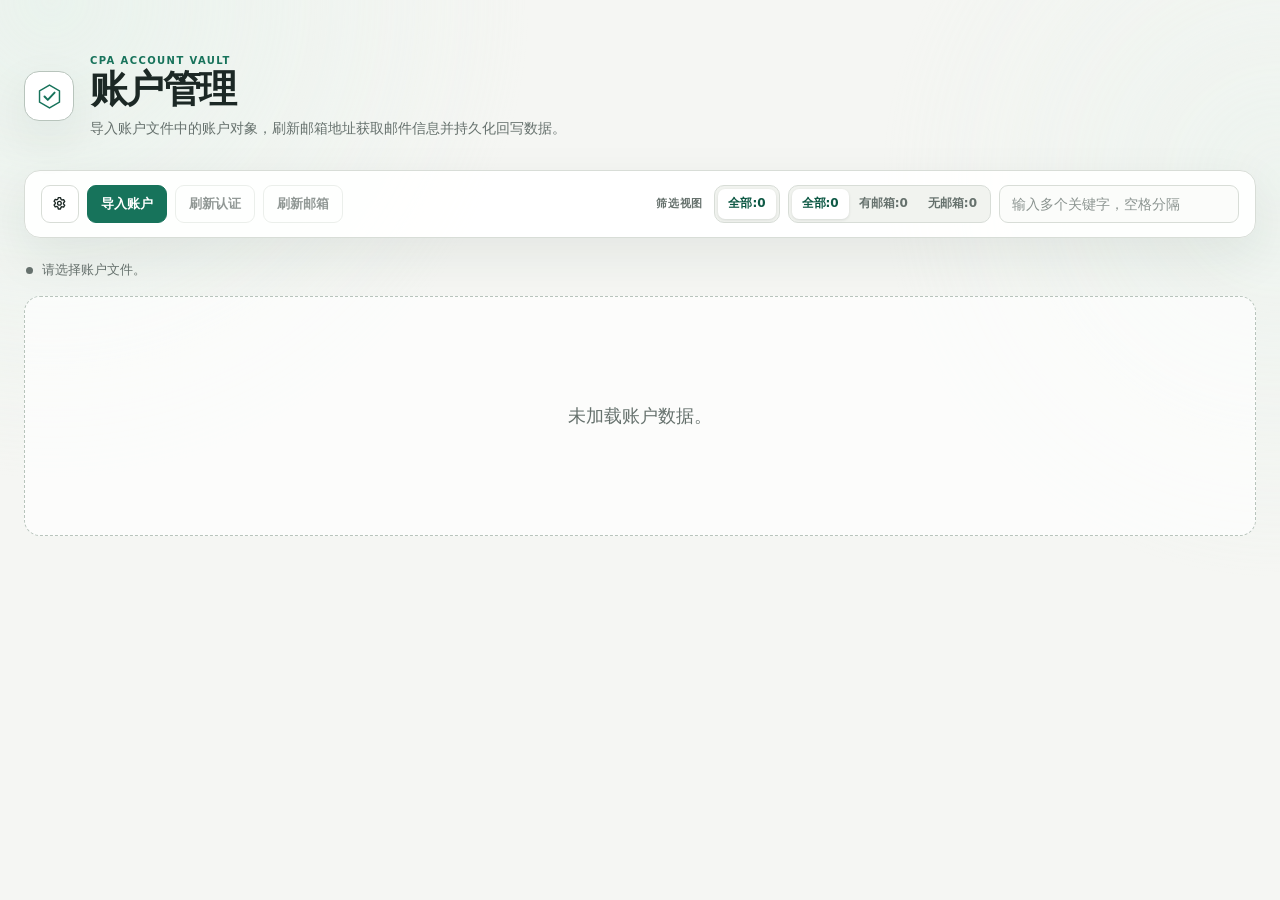
==== commit a8678ac3: "feat: 简化" ====
--- a/web/index.html
+++ b/web/index.html
@@ -3,6 +3,7 @@
 <head>
   <meta charset="utf-8">
   <meta name="viewport" content="width=device-width, initial-scale=1">
+  <script id="cpa-plugin-runtime-config" type="application/json">__CPA_PLUGIN_RUNTIME_CONFIG__</script>
   <title>账户管理</title>
   <link rel="icon" type="image/svg+xml" href="data:image/svg+xml,%3Csvg%20xmlns%3D%22http%3A%2F%2Fwww.w3.org%2F2000%2Fsvg%22%20xmlns%3Axlink%3D%22http%3A%2F%2Fwww.w3.org%2F1999%2Fxlink%22%20aria-hidden%3D%22true%22%20role%3D%22img%22%20class%3D%22iconify%20iconify--logos%22%20width%3D%2231.88%22%20height%3D%2232%22%20preserveAspectRatio%3D%22xMidYMid%20meet%22%20viewBox%3D%220%200%20256%20257%22%3E%3Cdefs%3E%3ClinearGradient%20id%3D%22IconifyId1813088fe1fbc01fb466%22%20x1%3D%22-.828%25%22%20x2%3D%2257.636%25%22%20y1%3D%227.652%25%22%20y2%3D%2278.411%25%22%3E%3Cstop%20offset%3D%220%25%22%20stop-color%3D%22%2341D1FF%22%3E%3C%2Fstop%3E%3Cstop%20offset%3D%22100%25%22%20stop-color%3D%22%23BD34FE%22%3E%3C%2Fstop%3E%3C%2FlinearGradient%3E%3ClinearGradient%20id%3D%22IconifyId1813088fe1fbc01fb467%22%20x1%3D%2243.376%25%22%20x2%3D%2250.316%25%22%20y1%3D%222.242%25%22%20y2%3D%2289.03%25%22%3E%3Cstop%20offset%3D%220%25%22%20stop-color%3D%22%23FFEA83%22%3E%3C%2Fstop%3E%3Cstop%20offset%3D%228.333%25%22%20stop-color%3D%22%23FFDD35%22%3E%3C%2Fstop%3E%3Cstop%20offset%3D%22100%25%22%20stop-color%3D%22%23FFA800%22%3E%3C%2Fstop%3E%3C%2FlinearGradient%3E%3C%2Fdefs%3E%3Cpath%20fill%3D%22url(%23IconifyId1813088fe1fbc01fb466)%22%20d%3D%22M255.153%2037.938L134.897%20252.976c-2.483%204.44-8.862%204.466-11.382.048L.875%2037.958c-2.746-4.814%201.371-10.646%206.827-9.67l120.385%2021.517a6.537%206.537%200%200%200%202.322-.004l117.867-21.483c5.438-.991%209.574%204.796%206.877%209.62Z%22%3E%3C%2Fpath%3E%3Cpath%20fill%3D%22url(%23IconifyId1813088fe1fbc01fb467)%22%20d%3D%22M185.432.063L96.44%2017.501a3.268%203.268%200%200%200-2.634%203.014l-5.474%2092.456a3.268%203.268%200%200%200%203.997%203.378l24.777-5.718c2.318-.535%204.413%201.507%203.936%203.838l-7.361%2036.047c-.495%202.426%201.782%204.5%204.151%203.78l15.304-4.649c2.372-.72%204.652%201.36%204.15%203.788l-11.698%2056.621c-.732%203.542%203.979%205.473%205.943%202.437l1.313-2.028l72.516-144.72c1.215-2.423-.88-5.186-3.54-4.672l-25.505%204.922c-2.396.462-4.435-1.77-3.759-4.114l16.646-57.705c.677-2.35-1.37-4.583-3.769-4.113Z%22%3E%3C%2Fpath%3E%3C%2Fsvg%3E">
   <link rel="stylesheet" href="styles.css">
@@ -19,7 +20,7 @@
         </div>
         <div>
         <div class="title-row">
-          <p class="eyebrow">CPA ACCOUNT PILOT</p>
+          <p class="eyebrow">CPA ACCOUNT VAULT</p>
           <h1 id="pageTitle">账户管理</h1>
         </div>
         <p id="pageSubtitle" class="subtitle">导入账户文件中的账户对象，刷新邮箱地址获取邮件信息并持久化回写数据。</p>
@@ -30,7 +31,7 @@
     <section class="toolbar" aria-label="操作栏">
       <div class="workflow-actions">
         <div id="settingsWrap" class="settings-wrap">
-        <button id="settingsBtn" class="settings-btn" type="button" aria-expanded="false" aria-controls="settingsPanel" aria-label="Settings" title="Settings">
+        <button id="settingsBtn" class="settings-btn" type="button" aria-expanded="false" aria-controls="settingsPanel" aria-label="设置" title="设置">
           <svg class="settings-icon" viewBox="0 0 24 24" aria-hidden="true">
             <path d="M9.7 3.4 9.3 5a1.8 1.8 0 0 1-2.1 1.2l-1.6-.4-1.5 2.6 1.2 1.1a1.8 1.8 0 0 1 0 2.6l-1.2 1.1 1.5 2.6 1.6-.4A1.8 1.8 0 0 1 9.3 17l.4 1.6h3l.4-1.6a1.8 1.8 0 0 1 2.1-1.2l1.6.4 1.5-2.6-1.2-1.1a1.8 1.8 0 0 1 0-2.6l1.2-1.1-1.5-2.6-1.6.4A1.8 1.8 0 0 1 13.1 5l-.4-1.6h-3Z"></path>
             <circle cx="11.2" cy="11" r="2.5"></circle>
@@ -38,18 +39,18 @@
         </button>
         <div id="settingsPanel" class="settings-panel hidden" role="dialog" aria-labelledby="settingsPanelTitle" aria-hidden="true">
           <p id="settingsPanelTitle" class="settings-title">设置</p>
-          <p id="accountFieldsTitle" class="settings-section-title">账户字段</p>
+          <p class="settings-section-title">账户字段</p>
           <div class="account-fields-grid">
             <label class="settings-field" for="emailFieldInput">
-              <span id="emailFieldLabel">邮箱字段</span>
+              <span>邮箱字段</span>
               <input id="emailFieldInput" class="search-input" type="text" placeholder="email">
             </label>
             <label class="settings-field" for="passwordFieldInput">
-              <span id="passwordFieldLabel">密码字段</span>
+              <span>密码字段</span>
               <input id="passwordFieldInput" class="search-input" type="text" placeholder="password">
             </label>
             <label class="settings-field" for="mailboxUrlFieldInput">
-              <span id="mailboxUrlFieldLabel">邮箱地址字段</span>
+              <span>邮箱地址字段</span>
               <input id="mailboxUrlFieldInput" class="search-input" type="text" placeholder="mailbox_url">
             </label>
           </div>
@@ -65,7 +66,7 @@
         <div id="statusFilter" class="segmented-control status-filter" role="group" aria-label="认证状态">
           <button class="segmented-option status-filter-option is-active" type="button" data-status-filter="all" aria-pressed="true">全部</button>
         </div>
-        <div id="mailboxFilter" class="segmented-control mailbox-filter" role="group" aria-label="Mailbox filter">
+        <div id="mailboxFilter" class="segmented-control mailbox-filter" role="group" aria-label="邮箱筛选">
           <button class="segmented-option mailbox-filter-option is-active" type="button" data-mailbox-filter="all" aria-pressed="true">全部</button>
           <button class="segmented-option mailbox-filter-option" type="button" data-mailbox-filter="with" aria-pressed="false">有邮箱</button>
           <button class="segmented-option mailbox-filter-option" type="button" data-mailbox-filter="without" aria-pressed="false">无邮箱</button>
@@ -103,7 +104,7 @@
             <th id="mailInfoHeader">邮件主题 / UTC+8</th>
             <th id="authStatusHeader">认证状态</th>
             <th id="authDescriptionHeader">描述</th>
-            <th id="authMetaHeader">账户信息</th>
+            <th>账户信息</th>
             <th id="actionsHeader">操作</th>
           </tr>
         </thead>
--- a/web/styles.css
+++ b/web/styles.css
@@ -102,7 +102,7 @@
 .col-email { width: 235px; }.col-password { width: 132px; }.col-mail-info { width: 285px; }.col-auth-status { width: 82px; }.col-auth-status-msg { width: 220px; }.col-auth-meta { width: 240px; }.col-action { width: 270px; }
 
 .copy-cell { display: flex; align-items: center; gap: 9px; min-width: 0; }.copy-value { min-width: 0; overflow: hidden; text-overflow: ellipsis; white-space: nowrap; }.copy-btn { display: inline-grid; width: 29px; min-height: 29px; flex: 0 0 auto; padding: 0; place-items: center; border-radius: 7px; background: transparent; }.copy-btn:hover:not(:disabled) { color: var(--accent); background: var(--accent-pale); }.copy-btn.copy-btn-labeled { display: inline-flex; width: auto; gap: 5px; padding: 0 9px; }.copy-icon { width: 14px; height: 14px; fill: none; stroke: currentColor; stroke-linecap: round; stroke-linejoin: round; stroke-width: 2; pointer-events: none; }
-.mail-info { display: grid; gap: 2px; min-width: 0; line-height: 1.25; }.mail-subject, .mail-time { overflow: hidden; text-overflow: ellipsis; white-space: nowrap; }.mail-subject { font-weight: 700; }.mail-time, .muted { color: var(--ink-soft); font-size: 12px; }
+.mail-info { display: grid; gap: 2px; min-width: 0; line-height: 1.25; }.mail-subject, .mail-time { overflow: hidden; text-overflow: ellipsis; white-space: nowrap; }.mail-subject { font-weight: 700; }.mail-subject-loading { display: inline-flex; align-items: center; gap: 6px; }.mail-loading-spinner { flex: 0 0 auto; width: 11px; height: 11px; border: 2px solid currentColor; border-right-color: transparent; border-radius: 50%; animation: spin .8s linear infinite; }.mail-time, .muted { color: var(--ink-soft); font-size: 12px; }
 .status-cell { text-align: center; }.auth-status-text { font-weight: 800; }.auth-status-message { display: block; color: var(--ink-soft); font-size: 11px; line-height: 1.3; overflow-wrap: anywhere; }.ok { color: var(--success); }.warn { color: var(--warning); }.bad { color: var(--danger); }.unchanged { color: var(--ink-soft); }
 .action-cell { text-align: center !important; }.action-buttons { display: flex; align-items: center; justify-content: center; gap: 6px; flex-wrap: wrap; }.login-btn, .mail-btn { min-height: 29px; padding: 0 10px; font-size: 12px; }.login-btn { color: var(--accent-deep); border-color: color-mix(in srgb, var(--accent) 35%, var(--border)); background: var(--accent-pale); }.mail-btn { color: var(--success); border-color: color-mix(in srgb, var(--success) 35%, var(--border)); background: color-mix(in srgb, var(--success) 10%, var(--surface)); }
 .auth-meta-tags { display: flex; align-items: center; justify-content: center; gap: 5px; flex-wrap: wrap; }.meta-tag { display: inline-flex; align-items: center; min-height: 22px; padding: 0 7px; border: 1px solid var(--border); border-radius: 999px; background: var(--surface-muted); color: var(--ink-soft); font-size: 11px; font-weight: 800; line-height: 1; white-space: nowrap; }.plan-tag { color: var(--accent-deep); border-color: color-mix(in srgb, var(--accent) 32%, var(--border)); background: var(--accent-pale); }.ws-tag { font-variant-numeric: tabular-nums; }.provider-0 { color: #7c3a89; border-color: #d9b9df; background: #f7edfa; }.provider-1 { color: #0d6b68; border-color: #a8d9d3; background: #e6f6f3; }.provider-2 { color: #9a4e15; border-color: #ebc99d; background: #fff4e6; }.provider-3 { color: #285c9e; border-color: #b7d0ef; background: #edf5ff; }.provider-4 { color: #9b365c; border-color: #eab7ca; background: #fff0f5; }.provider-5 { color: #587224; border-color: #c6dba5; background: #f3f8e9; }.provider-6 { color: #5e527e; border-color: #c9c1dd; background: #f1eff8; }
